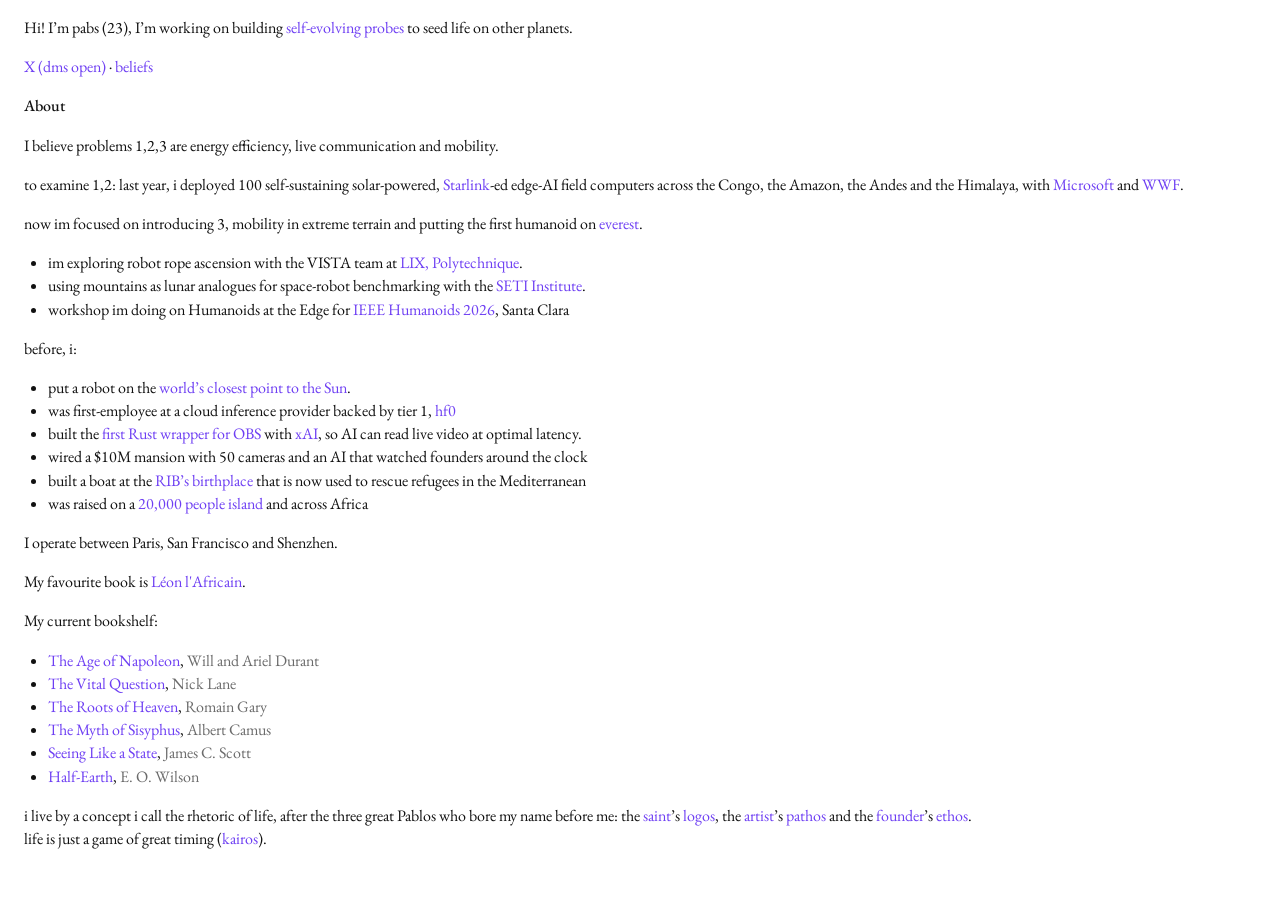
==== index.html @ 682ee657 "Write Greek terms in Latin script Co-Authored-By: Claude Fable 5.1 <noreply@anthropic.com>" ====
<!doctype html>
<html lang="en">
<head>
  <meta charset="utf-8">
  <meta name="viewport" content="width=device-width, initial-scale=1">
  <title>Pablo Berlanga Boemare</title>
  <meta name="description" content="Pablo Berlanga Boemare (pabs) is building self-evolving probes to seed life on other planets, and putting the first humanoid robot on Everest.">
  <meta property="og:title" content="Pablo Berlanga Boemare">
  <meta property="og:description" content="Building self-evolving probes to seed life on other planets. Putting the first humanoid robot on Everest.">
  <script type="application/ld+json">
  {
    "@context": "https://schema.org",
    "@type": "Person",
    "name": "Pablo Berlanga Boemare",
    "alternateName": "pabs",
    "url": "https://pabs-site-three.vercel.app",
    "sameAs": ["https://x.com/pabsclimbs"]
  }
  </script>
  <link rel="stylesheet" href="style.css">
</head>
<body>

<p>Hi! I’m pabs (23), I’m working on building <a href="https://fab.cba.mit.edu/classes/MAS.865/topics/self_replication/VonNeumann.pdf">self-evolving probes</a> to seed life on other planets.</p>

<p><a href="https://x.com/pabsclimbs">X (dms open)</a> &middot; <a href="/beliefs">beliefs</a></p>

<h2>About</h2>

<p>I believe problems 1,2,3 are energy efficiency, live communication and mobility.</p>

<p>to examine 1,2: last year, i deployed 100 self-sustaining solar-powered, <a href="https://www.starlink.com">Starlink</a>-ed edge-AI field computers across the Congo, the Amazon, the Andes and the Himalaya, with <a href="https://www.microsoft.com/en-us/ai/ai-for-good">Microsoft</a> and <a href="https://www.worldwildlife.org">WWF</a>.</p>

<p>now im focused on introducing 3, mobility in extreme terrain and putting the first humanoid on <a href="https://en.wikipedia.org/wiki/Mount_Everest">everest</a>.</p>

<ul>
  <li>im exploring robot rope ascension with the VISTA team at <a href="https://www.lix.polytechnique.fr">LIX, Polytechnique</a>.</li>
  <li>using mountains as lunar analogues for space-robot benchmarking with the <a href="https://www.seti.org">SETI Institute</a>.</li>
  <li>workshop im doing on Humanoids at the Edge for <a href="https://2026.ieee-humanoids.org">IEEE Humanoids 2026</a>, Santa Clara</li>
</ul>

<p>before, i:</p>
<ul>
  <li>put a robot on the <a href="https://en.wikipedia.org/wiki/Chimborazo">world’s closest point to the Sun</a>.</li>
  <li>was first-employee at a cloud inference provider backed by tier 1, <a href="https://www.hf0.com">hf0</a></li>
  <li>built the <a href="https://github.com/libobs-rs/libobs-rs">first Rust wrapper for OBS</a> with <a href="https://x.ai">xAI</a>, so AI can read live video at optimal latency.</li>
  <li>wired a $10M mansion with 50 cameras and an AI that watched founders around the clock</li>
  <li>built a boat at the <a href="https://www.atlanticcollege.org">RIB’s birthplace</a> that is now used to rescue refugees in the Mediterranean</li>
  <li>was raised on a <a href="https://en.wikipedia.org/wiki/Vanuatu">20,000 people island</a> and across Africa</li>
</ul>

<p>I operate between Paris, San Francisco and Shenzhen.</p>

<p>My favourite book is <a href="https://en.wikipedia.org/wiki/Leo_Africanus_(novel)">Léon l'Africain</a>.</p>

<p>My current bookshelf:</p>
<ul>
  <li><a href="https://en.wikipedia.org/wiki/The_Story_of_Civilization">The Age of Napoleon</a>, <span class="by">Will and Ariel Durant</span></li>
  <li><a href="https://www.amazon.com/Vital-Question-Evolution-Origins-Complex/dp/0393088812">The Vital Question</a>, <span class="by">Nick Lane</span></li>
  <li><a href="https://en.wikipedia.org/wiki/The_Roots_of_Heaven">The Roots of Heaven</a>, <span class="by">Romain Gary</span></li>
  <li><a href="https://en.wikipedia.org/wiki/The_Myth_of_Sisyphus">The Myth of Sisyphus</a>, <span class="by">Albert Camus</span></li>
  <li><a href="https://en.wikipedia.org/wiki/Seeing_Like_a_State">Seeing Like a State</a>, <span class="by">James C. Scott</span></li>
  <li><a href="https://en.wikipedia.org/wiki/Half-Earth">Half-Earth</a>, <span class="by">E. O. Wilson</span></li>
</ul>

<p>i live by a concept i call the rhetoric of life, after the three great Pablos who bore my name before me: the <a href="https://roma-nonpertutti.com/en/article/387/caravaggios-conversion-of-st-paul-meaning-how-saul-became-paul">saint</a>’s <a href="https://www.biblegateway.com/verse/EN/John%201%3A1-9">logos</a>, the <a href="https://www.openculture.com/2012/04/ithe_mystery_of_picassoi_landmark_film_of_a_legendary_artist_at_work_by_henri-georges_clouzot.html">artist</a>’s <a href="https://kairos.technorhetoric.net/stasis/2017/honeycutt/aristotle/rhet2-1.html">pathos</a> and the <a href="https://www.smithsonianmag.com/science-nature/wild-story-what-happened-pablo-escobar-hungry-hungry-hippos-180984676/">founder</a>’s <a href="https://kairos.technorhetoric.net/stasis/2017/honeycutt/aristotle/rhet1-2.html">ethos</a>.<br>
life is just a game of great timing (<a href="https://ancientrome.ru/art/artworken/img.htm?id=2638">kairos</a>).</p>

</body>
</html>
---- style.css ----
@import url('https://fonts.googleapis.com/css2?family=EB+Garamond:ital,wght@0,400;0,500;1,400&display=swap');

html, body { background: #ffffff; }
body {
  margin: 8px;
  padding-left: 1rem;
  color: #111111;
  font-family: "EB Garamond", Garamond, "Times New Roman", serif;
  font-size: 16px;
  line-height: 1.45;
  -webkit-font-smoothing: antialiased;
}
h1, h2 { font-size: 1em; font-weight: 500; }
a { color: #6e3ff3; text-decoration: none; }
a:hover { color: #4b22c4; text-decoration: underline; }
ul { padding-left: 1.5em; }
.by { color: #6b6b6b; }
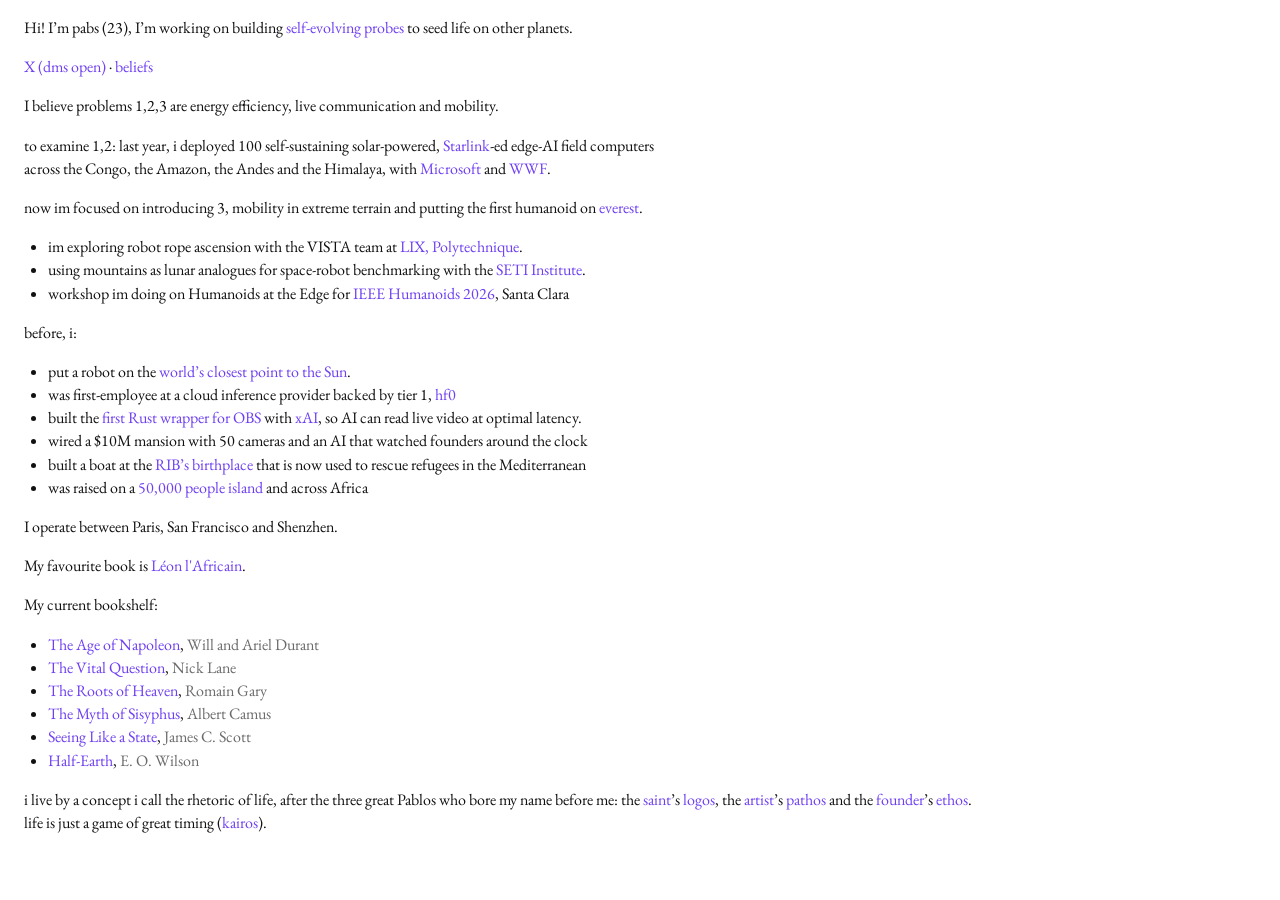
==== commit 9b7cb075: "Update island, break before Congo line, drop About heading Co-Authored-By: Claude Fable 5.1 <noreply" ====
--- a/index.html
+++ b/index.html
@@ -25,11 +25,11 @@
 
 <p><a href="https://x.com/pabsclimbs">X (dms open)</a> &middot; <a href="/beliefs">beliefs</a></p>
 
-<h2>About</h2>
 
 <p>I believe problems 1,2,3 are energy efficiency, live communication and mobility.</p>
 
-<p>to examine 1,2: last year, i deployed 100 self-sustaining solar-powered, <a href="https://www.starlink.com">Starlink</a>-ed edge-AI field computers across the Congo, the Amazon, the Andes and the Himalaya, with <a href="https://www.microsoft.com/en-us/ai/ai-for-good">Microsoft</a> and <a href="https://www.worldwildlife.org">WWF</a>.</p>
+<p>to examine 1,2: last year, i deployed 100 self-sustaining solar-powered, <a href="https://www.starlink.com">Starlink</a>-ed edge-AI field computers<br>
+across the Congo, the Amazon, the Andes and the Himalaya, with <a href="https://www.microsoft.com/en-us/ai/ai-for-good">Microsoft</a> and <a href="https://www.worldwildlife.org">WWF</a>.</p>
 
 <p>now im focused on introducing 3, mobility in extreme terrain and putting the first humanoid on <a href="https://en.wikipedia.org/wiki/Mount_Everest">everest</a>.</p>
 
@@ -46,7 +46,7 @@
   <li>built the <a href="https://github.com/libobs-rs/libobs-rs">first Rust wrapper for OBS</a> with <a href="https://x.ai">xAI</a>, so AI can read live video at optimal latency.</li>
   <li>wired a $10M mansion with 50 cameras and an AI that watched founders around the clock</li>
   <li>built a boat at the <a href="https://www.atlanticcollege.org">RIB’s birthplace</a> that is now used to rescue refugees in the Mediterranean</li>
-  <li>was raised on a <a href="https://en.wikipedia.org/wiki/Vanuatu">20,000 people island</a> and across Africa</li>
+  <li>was raised on a <a href="https://en.wikipedia.org/wiki/Efate">50,000 people island</a> and across Africa</li>
 </ul>
 
 <p>I operate between Paris, San Francisco and Shenzhen.</p>
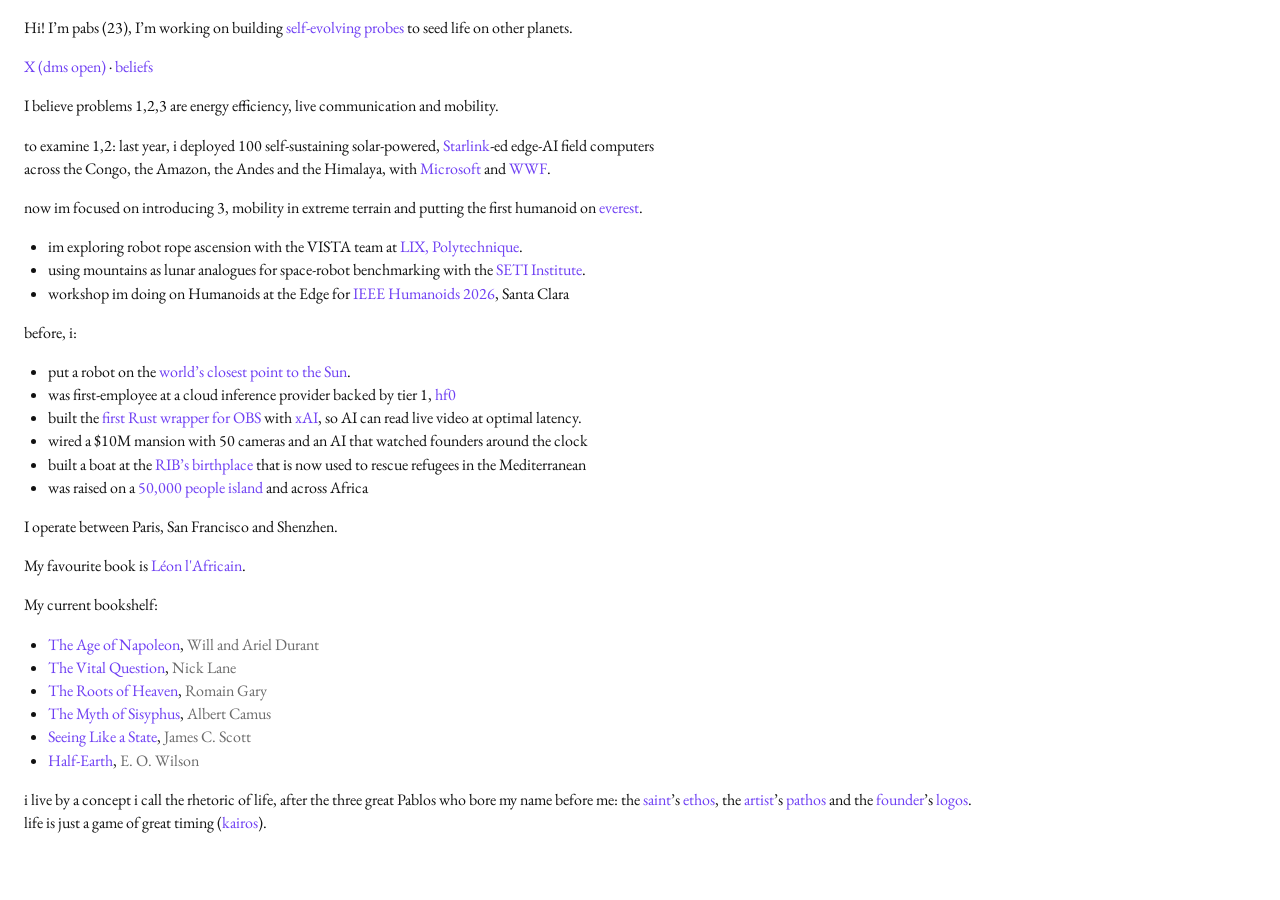
==== commit 68e18a6d: "Swap logos and ethos Co-Authored-By: Claude Fable 5.1 <noreply@anthropic.com>" ====
--- a/index.html
+++ b/index.html
@@ -7,6 +7,13 @@
   <meta name="description" content="Pablo Berlanga Boemare (pabs) is building self-evolving probes to seed life on other planets, and putting the first humanoid robot on Everest.">
   <meta property="og:title" content="Pablo Berlanga Boemare">
   <meta property="og:description" content="Building self-evolving probes to seed life on other planets. Putting the first humanoid robot on Everest.">
+  <meta property="og:image" content="https://www.pabs.com/og.jpg">
+  <meta property="og:image:width" content="1200">
+  <meta property="og:image:height" content="630">
+  <meta property="og:url" content="https://www.pabs.com">
+  <meta property="og:type" content="website">
+  <meta name="twitter:card" content="summary_large_image">
+  <meta name="twitter:image" content="https://www.pabs.com/og.jpg">
   <script type="application/ld+json">
   {
     "@context": "https://schema.org",
@@ -63,7 +70,7 @@
   <li><a href="https://en.wikipedia.org/wiki/Half-Earth">Half-Earth</a>, <span class="by">E. O. Wilson</span></li>
 </ul>
 
-<p>i live by a concept i call the rhetoric of life, after the three great Pablos who bore my name before me: the <a href="https://roma-nonpertutti.com/en/article/387/caravaggios-conversion-of-st-paul-meaning-how-saul-became-paul">saint</a>’s <a href="https://www.biblegateway.com/verse/EN/John%201%3A1-9">logos</a>, the <a href="https://www.openculture.com/2012/04/ithe_mystery_of_picassoi_landmark_film_of_a_legendary_artist_at_work_by_henri-georges_clouzot.html">artist</a>’s <a href="https://kairos.technorhetoric.net/stasis/2017/honeycutt/aristotle/rhet2-1.html">pathos</a> and the <a href="https://www.smithsonianmag.com/science-nature/wild-story-what-happened-pablo-escobar-hungry-hungry-hippos-180984676/">founder</a>’s <a href="https://kairos.technorhetoric.net/stasis/2017/honeycutt/aristotle/rhet1-2.html">ethos</a>.<br>
+<p>i live by a concept i call the rhetoric of life, after the three great Pablos who bore my name before me: the <a href="https://roma-nonpertutti.com/en/article/387/caravaggios-conversion-of-st-paul-meaning-how-saul-became-paul">saint</a>’s <a href="https://kairos.technorhetoric.net/stasis/2017/honeycutt/aristotle/rhet1-2.html">ethos</a>, the <a href="https://www.openculture.com/2012/04/ithe_mystery_of_picassoi_landmark_film_of_a_legendary_artist_at_work_by_henri-georges_clouzot.html">artist</a>’s <a href="https://kairos.technorhetoric.net/stasis/2017/honeycutt/aristotle/rhet2-1.html">pathos</a> and the <a href="https://www.smithsonianmag.com/science-nature/wild-story-what-happened-pablo-escobar-hungry-hungry-hippos-180984676/">founder</a>’s <a href="https://www.biblegateway.com/verse/EN/John%201%3A1-9">logos</a>.<br>
 life is just a game of great timing (<a href="https://ancientrome.ru/art/artworken/img.htm?id=2638">kairos</a>).</p>
 
 </body>
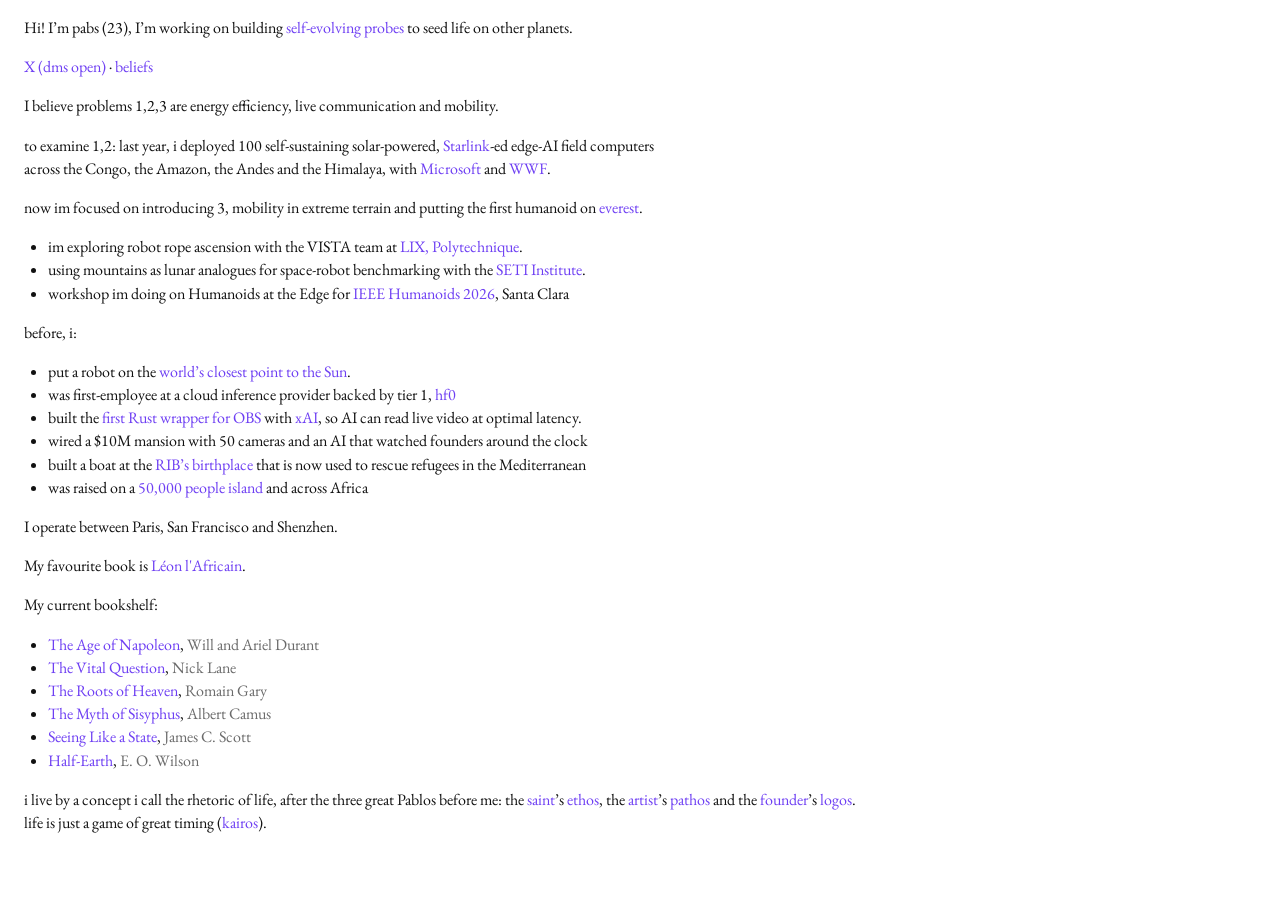
==== commit 7745a02f: "Remove 'who bore my name' from ethos line Co-Authored-By: Claude Fable 5.1 <noreply@anthropic.com>" ====
--- a/index.html
+++ b/index.html
@@ -70,7 +70,7 @@
   <li><a href="https://en.wikipedia.org/wiki/Half-Earth">Half-Earth</a>, <span class="by">E. O. Wilson</span></li>
 </ul>
 
-<p>i live by a concept i call the rhetoric of life, after the three great Pablos who bore my name before me: the <a href="https://roma-nonpertutti.com/en/article/387/caravaggios-conversion-of-st-paul-meaning-how-saul-became-paul">saint</a>’s <a href="https://kairos.technorhetoric.net/stasis/2017/honeycutt/aristotle/rhet1-2.html">ethos</a>, the <a href="https://www.openculture.com/2012/04/ithe_mystery_of_picassoi_landmark_film_of_a_legendary_artist_at_work_by_henri-georges_clouzot.html">artist</a>’s <a href="https://kairos.technorhetoric.net/stasis/2017/honeycutt/aristotle/rhet2-1.html">pathos</a> and the <a href="https://www.smithsonianmag.com/science-nature/wild-story-what-happened-pablo-escobar-hungry-hungry-hippos-180984676/">founder</a>’s <a href="https://www.biblegateway.com/verse/EN/John%201%3A1-9">logos</a>.<br>
+<p>i live by a concept i call the rhetoric of life, after the three great Pablos before me: the <a href="https://roma-nonpertutti.com/en/article/387/caravaggios-conversion-of-st-paul-meaning-how-saul-became-paul">saint</a>’s <a href="https://kairos.technorhetoric.net/stasis/2017/honeycutt/aristotle/rhet1-2.html">ethos</a>, the <a href="https://www.openculture.com/2012/04/ithe_mystery_of_picassoi_landmark_film_of_a_legendary_artist_at_work_by_henri-georges_clouzot.html">artist</a>’s <a href="https://kairos.technorhetoric.net/stasis/2017/honeycutt/aristotle/rhet2-1.html">pathos</a> and the <a href="https://www.smithsonianmag.com/science-nature/wild-story-what-happened-pablo-escobar-hungry-hungry-hippos-180984676/">founder</a>’s <a href="https://www.biblegateway.com/verse/EN/John%201%3A1-9">logos</a>.<br>
 life is just a game of great timing (<a href="https://ancientrome.ru/art/artworken/img.htm?id=2638">kairos</a>).</p>
 
 </body>
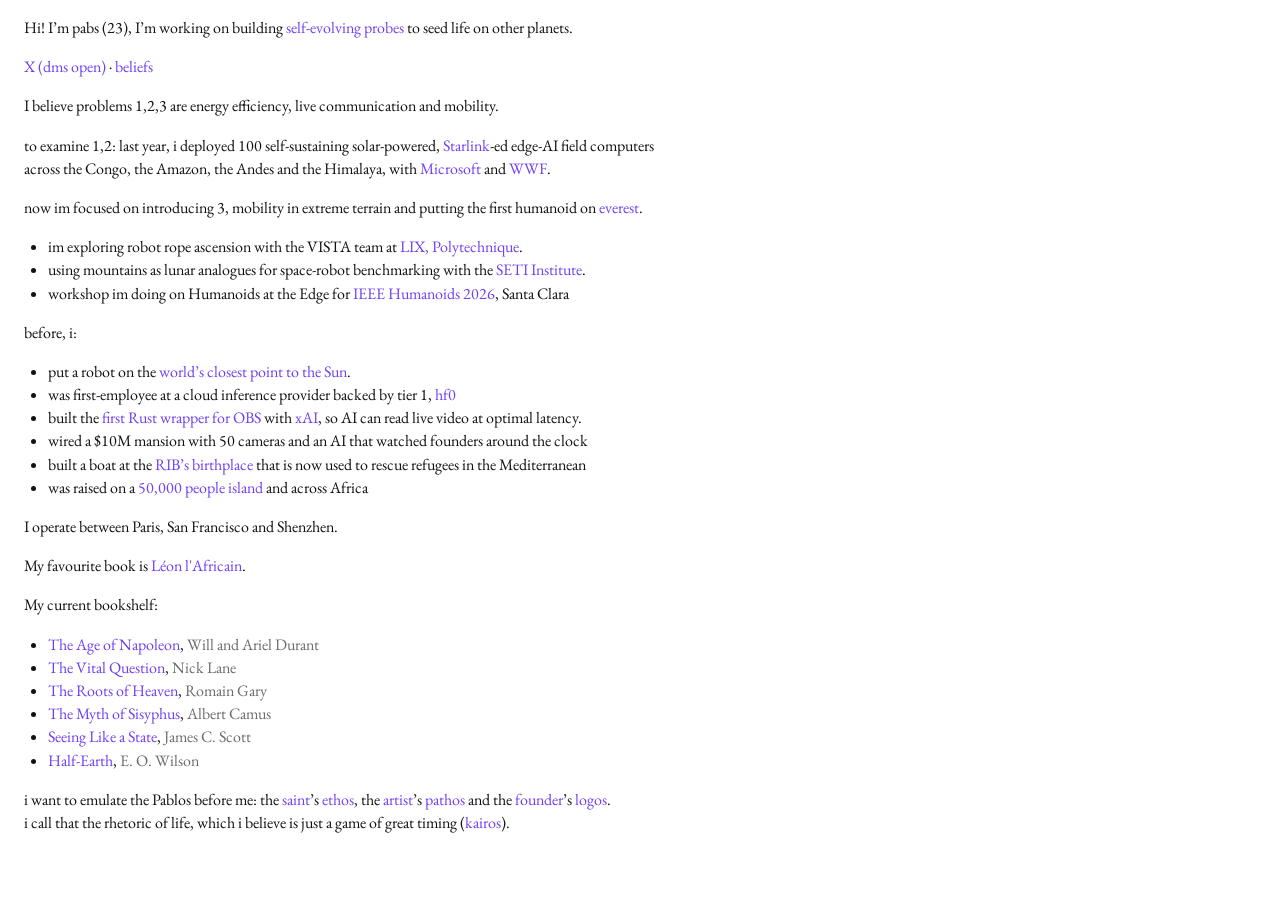
==== commit 088bc4ab: "Rewrite footer ethos paragraph Co-Authored-By: Claude Fable 5.1 <noreply@anthropic.com>" ====
--- a/index.html
+++ b/index.html
@@ -70,8 +70,8 @@
   <li><a href="https://en.wikipedia.org/wiki/Half-Earth">Half-Earth</a>, <span class="by">E. O. Wilson</span></li>
 </ul>
 
-<p>i live by a concept i call the rhetoric of life, after the three great Pablos before me: the <a href="https://roma-nonpertutti.com/en/article/387/caravaggios-conversion-of-st-paul-meaning-how-saul-became-paul">saint</a>’s <a href="https://kairos.technorhetoric.net/stasis/2017/honeycutt/aristotle/rhet1-2.html">ethos</a>, the <a href="https://www.openculture.com/2012/04/ithe_mystery_of_picassoi_landmark_film_of_a_legendary_artist_at_work_by_henri-georges_clouzot.html">artist</a>’s <a href="https://kairos.technorhetoric.net/stasis/2017/honeycutt/aristotle/rhet2-1.html">pathos</a> and the <a href="https://www.smithsonianmag.com/science-nature/wild-story-what-happened-pablo-escobar-hungry-hungry-hippos-180984676/">founder</a>’s <a href="https://www.biblegateway.com/verse/EN/John%201%3A1-9">logos</a>.<br>
-life is just a game of great timing (<a href="https://ancientrome.ru/art/artworken/img.htm?id=2638">kairos</a>).</p>
+<p>i want to emulate the Pablos before me: the <a href="https://roma-nonpertutti.com/en/article/387/caravaggios-conversion-of-st-paul-meaning-how-saul-became-paul">saint</a>’s <a href="https://kairos.technorhetoric.net/stasis/2017/honeycutt/aristotle/rhet1-2.html">ethos</a>, the <a href="https://www.openculture.com/2012/04/ithe_mystery_of_picassoi_landmark_film_of_a_legendary_artist_at_work_by_henri-georges_clouzot.html">artist</a>’s <a href="https://kairos.technorhetoric.net/stasis/2017/honeycutt/aristotle/rhet2-1.html">pathos</a> and the <a href="https://www.smithsonianmag.com/science-nature/wild-story-what-happened-pablo-escobar-hungry-hungry-hippos-180984676/">founder</a>’s <a href="https://www.biblegateway.com/verse/EN/John%201%3A1-9">logos</a>.<br>
+i call that the rhetoric of life, which i believe is just a game of great timing (<a href="https://ancientrome.ru/art/artworken/img.htm?id=2638">kairos</a>).</p>
 
 </body>
 </html>
